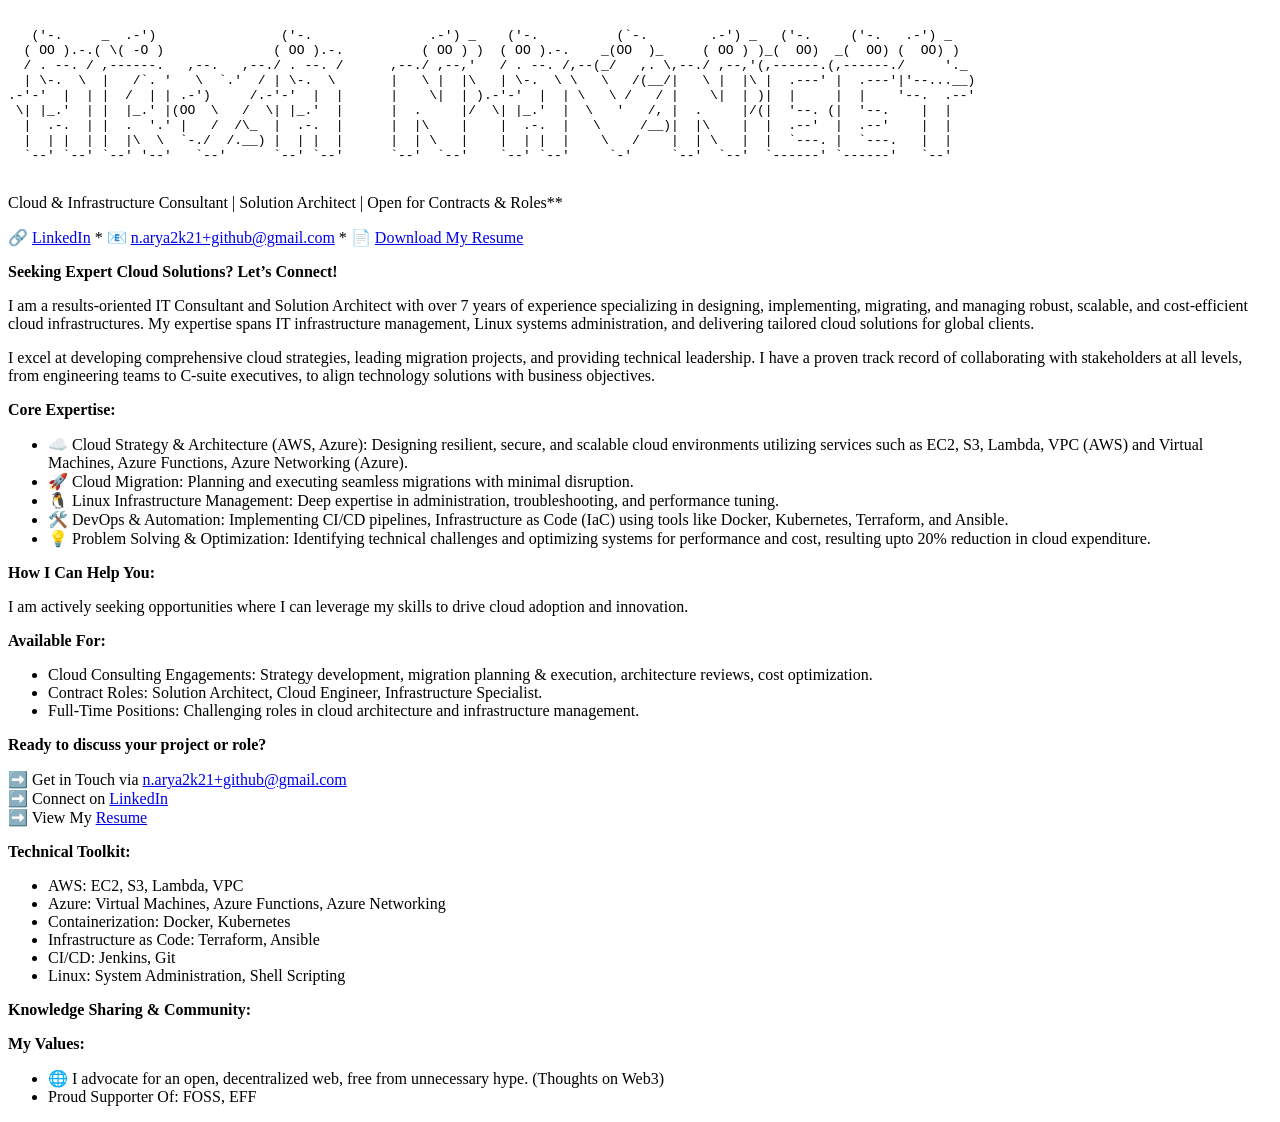
==== index.html @ 39e7bad0 "Add files via upload" ====
﻿<!DOCTYPE html>
<html>

<head>
  <meta charset="utf-8">
  <meta name="viewport" content="width=device-width, initial-scale=1.0">
  <title>Portfolio</title>
  <link rel="stylesheet" href="https://stackedit.io/style.css" />
</head>

<body class="stackedit">
  <div class="stackedit__html"><pre><code>
   ('-.     _  .-')                ('-.               .-') _    ('-.          (`-.        .-') _   ('-.     ('-.   .-') _    
  ( OO ).-.( \( -O )              ( OO ).-.          ( OO ) )  ( OO ).-.    _(OO  )_     ( OO ) )_(  OO)  _(  OO) (  OO) )   
  / . --. / ,------.   ,--.   ,--./ . --. /      ,--./ ,--,'   / . --. /,--(_/   ,. \,--./ ,--,'(,------.(,------./     '._  
  | \-.  \  |   /`. '   \  `.'  / | \-.  \       |   \ |  |\   | \-.  \ \   \   /(__/|   \ |  |\ |  .---' |  .---'|'--...__) 
.-'-'  |  | |  /  | | .-')     /.-'-'  |  |      |    \|  | ).-'-'  |  | \   \ /   / |    \|  | )|  |     |  |    '--.  .--' 
 \| |_.'  | |  |_.' |(OO  \   /  \| |_.'  |      |  .     |/  \| |_.'  |  \   '   /, |  .     |/(|  '--. (|  '--.    |  |    
  |  .-.  | |  .  '.' |   /  /\_  |  .-.  |      |  |\    |    |  .-.  |   \     /__)|  |\    |  |  .--'  |  .--'    |  |    
  |  | |  | |  |\  \  `-./  /.__) |  | |  |      |  | \   |    |  | |  |    \   /    |  | \   |  |  `---. |  `---.   |  |    
  `--' `--' `--' '--'   `--'      `--' `--'      `--'  `--'    `--' `--'     `-'     `--'  `--'  `------' `------'   `--'    

</code></pre>
<p>Cloud &amp; Infrastructure Consultant | Solution Architect | Open for Contracts &amp; Roles**</p>
<p>🔗 <a href="https://www.linkedin.com/in/meta-arya/">LinkedIn</a> * 📧 <a href="mailto:n.arya2k21+github@gmail.com">n.arya2k21+github@gmail.com</a> * 📄 <a href="https://github.com/iamarya2k24/yaml-resume/blob/main/my-resume.pdf">Download My Resume</a></p>
<p><strong>Seeking Expert Cloud Solutions? Let’s Connect!</strong></p>
<p>I am a results-oriented IT Consultant and Solution Architect with over 7 years of experience specializing in designing, implementing, migrating, and managing robust, scalable, and cost-efficient cloud infrastructures. My expertise spans IT infrastructure management, Linux systems administration, and delivering tailored cloud solutions for global clients.</p>
<p>I excel at developing comprehensive cloud strategies, leading migration projects, and providing technical leadership. I have a proven track record of collaborating with stakeholders at all levels, from engineering teams to C-suite executives, to align technology solutions with business objectives.</p>
<p><strong>Core Expertise:</strong></p>
<ul>
<li>☁️ Cloud Strategy &amp; Architecture (AWS, Azure): Designing resilient, secure, and scalable cloud environments utilizing services such as EC2, S3, Lambda, VPC (AWS) and Virtual Machines, Azure Functions, Azure Networking (Azure).</li>
<li>🚀 Cloud Migration: Planning and executing seamless migrations with minimal disruption.</li>
<li>🐧 Linux Infrastructure Management: Deep expertise in administration, troubleshooting, and performance tuning.</li>
<li>🛠️ DevOps &amp; Automation: Implementing CI/CD pipelines, Infrastructure as Code (IaC) using tools like Docker, Kubernetes, Terraform, and Ansible.</li>
<li>💡 Problem Solving &amp; Optimization: Identifying technical challenges and optimizing systems for performance and cost, resulting upto 20% reduction in cloud expenditure.</li>
</ul>
<p><strong>How I Can Help You:</strong></p>
<p>I am actively seeking opportunities where I can leverage my skills to drive cloud adoption and innovation.</p>
<p><strong>Available For:</strong></p>
<ul>
<li>Cloud Consulting Engagements: Strategy development, migration planning &amp; execution, architecture reviews, cost optimization.</li>
<li>Contract Roles: Solution Architect, Cloud Engineer, Infrastructure Specialist.</li>
<li>Full-Time Positions: Challenging roles in cloud architecture and infrastructure management.</li>
</ul>
<p><strong>Ready to discuss your project or role?</strong></p>
<p>➡️ Get in Touch via <a href="mailto:n.arya2k21+github@gmail.com">n.arya2k21+github@gmail.com</a><br>
➡️ Connect on <a href="https://www.linkedin.com/in/meta-arya/">LinkedIn</a><br>
➡️ View My <a href="https://github.com/user-attachments/files/18631548/AryaNavneet-2025-Latest-Resume.pdf">Resume</a></p>
<p><strong>Technical Toolkit:</strong></p>
<ul>
<li>AWS: EC2, S3, Lambda, VPC</li>
<li>Azure: Virtual Machines, Azure Functions, Azure Networking</li>
<li>Containerization: Docker, Kubernetes</li>
<li>Infrastructure as Code: Terraform, Ansible</li>
<li>CI/CD: Jenkins, Git</li>
<li>Linux: System Administration, Shell Scripting</li>
</ul>
<p><strong>Knowledge Sharing &amp; Community:</strong></p>
<p><strong>My Values:</strong></p>
<ul>
<li>🌐 I advocate for an open, decentralized web, free from unnecessary hype. (Thoughts on Web3)</li>
<li>Proud Supporter Of: FOSS, EFF</li>
</ul>
</div>
</body>

</html>
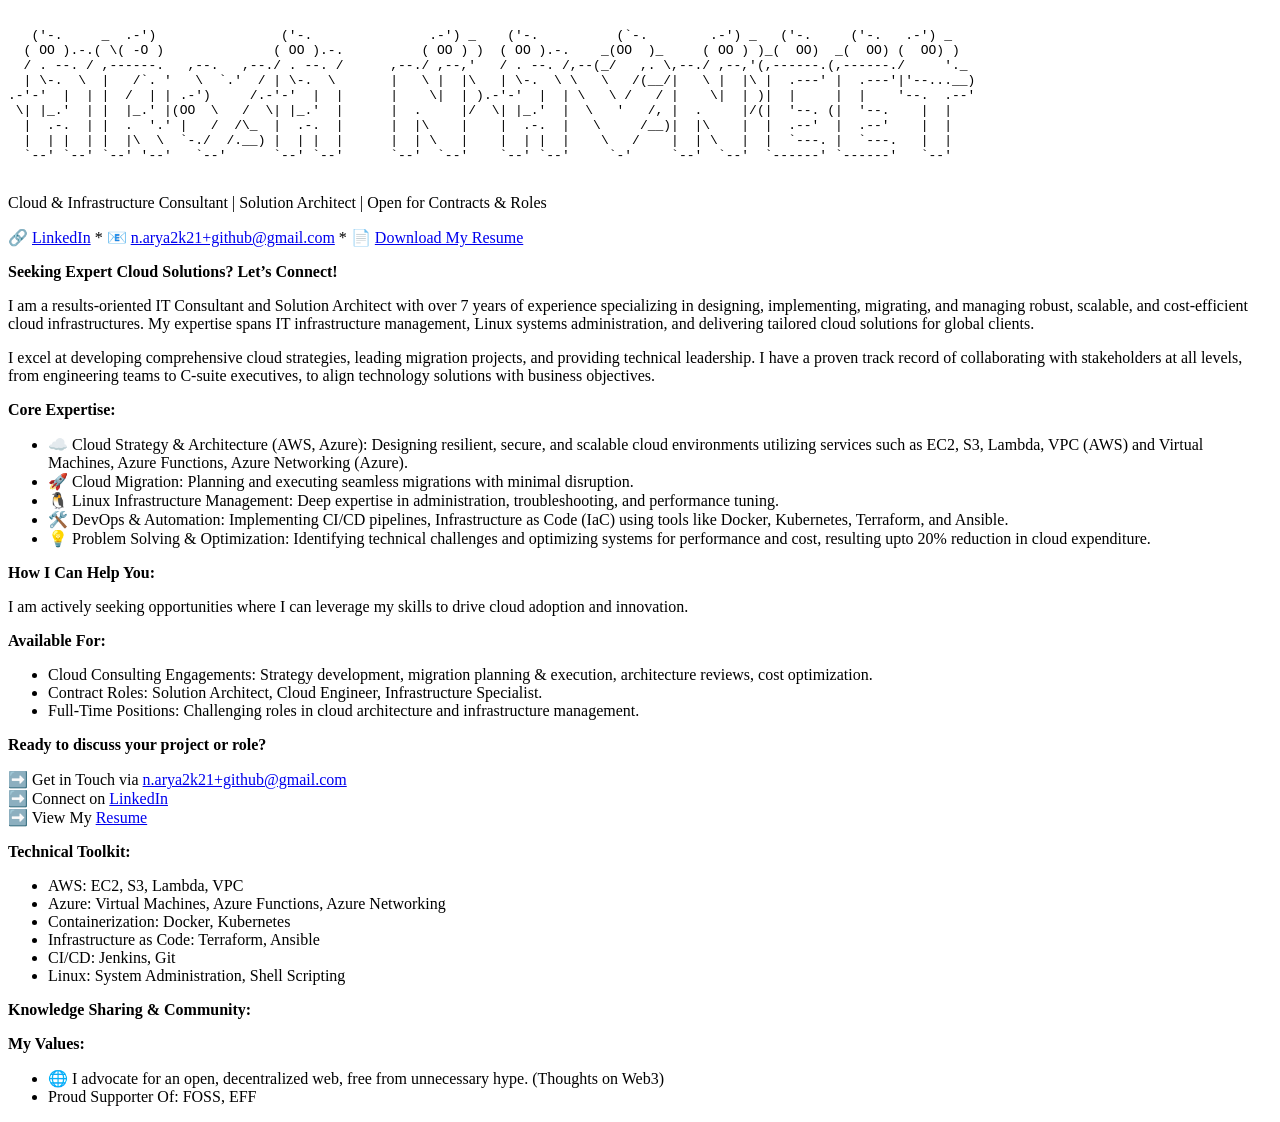
==== commit bce00a29: "Update index.html Remove typo." ====
--- a/index.html
+++ b/index.html
@@ -4,7 +4,7 @@
 <head>
   <meta charset="utf-8">
   <meta name="viewport" content="width=device-width, initial-scale=1.0">
-  <title>Portfolio</title>
+  <title>Arya Navneet - Cloud &amp; Infrastructure Consultant | Solution Architect | Open for Contracts</title>
   <link rel="stylesheet" href="https://stackedit.io/style.css" />
 </head>
 
@@ -21,7 +21,7 @@
   `--' `--' `--' '--'   `--'      `--' `--'      `--'  `--'    `--' `--'     `-'     `--'  `--'  `------' `------'   `--'    
 
 </code></pre>
-<p>Cloud &amp; Infrastructure Consultant | Solution Architect | Open for Contracts &amp; Roles**</p>
+<p>Cloud &amp; Infrastructure Consultant | Solution Architect | Open for Contracts &amp; Roles</p>
 <p>🔗 <a href="https://www.linkedin.com/in/meta-arya/">LinkedIn</a> * 📧 <a href="mailto:n.arya2k21+github@gmail.com">n.arya2k21+github@gmail.com</a> * 📄 <a href="https://github.com/iamarya2k24/yaml-resume/blob/main/my-resume.pdf">Download My Resume</a></p>
 <p><strong>Seeking Expert Cloud Solutions? Let’s Connect!</strong></p>
 <p>I am a results-oriented IT Consultant and Solution Architect with over 7 years of experience specializing in designing, implementing, migrating, and managing robust, scalable, and cost-efficient cloud infrastructures. My expertise spans IT infrastructure management, Linux systems administration, and delivering tailored cloud solutions for global clients.</p>
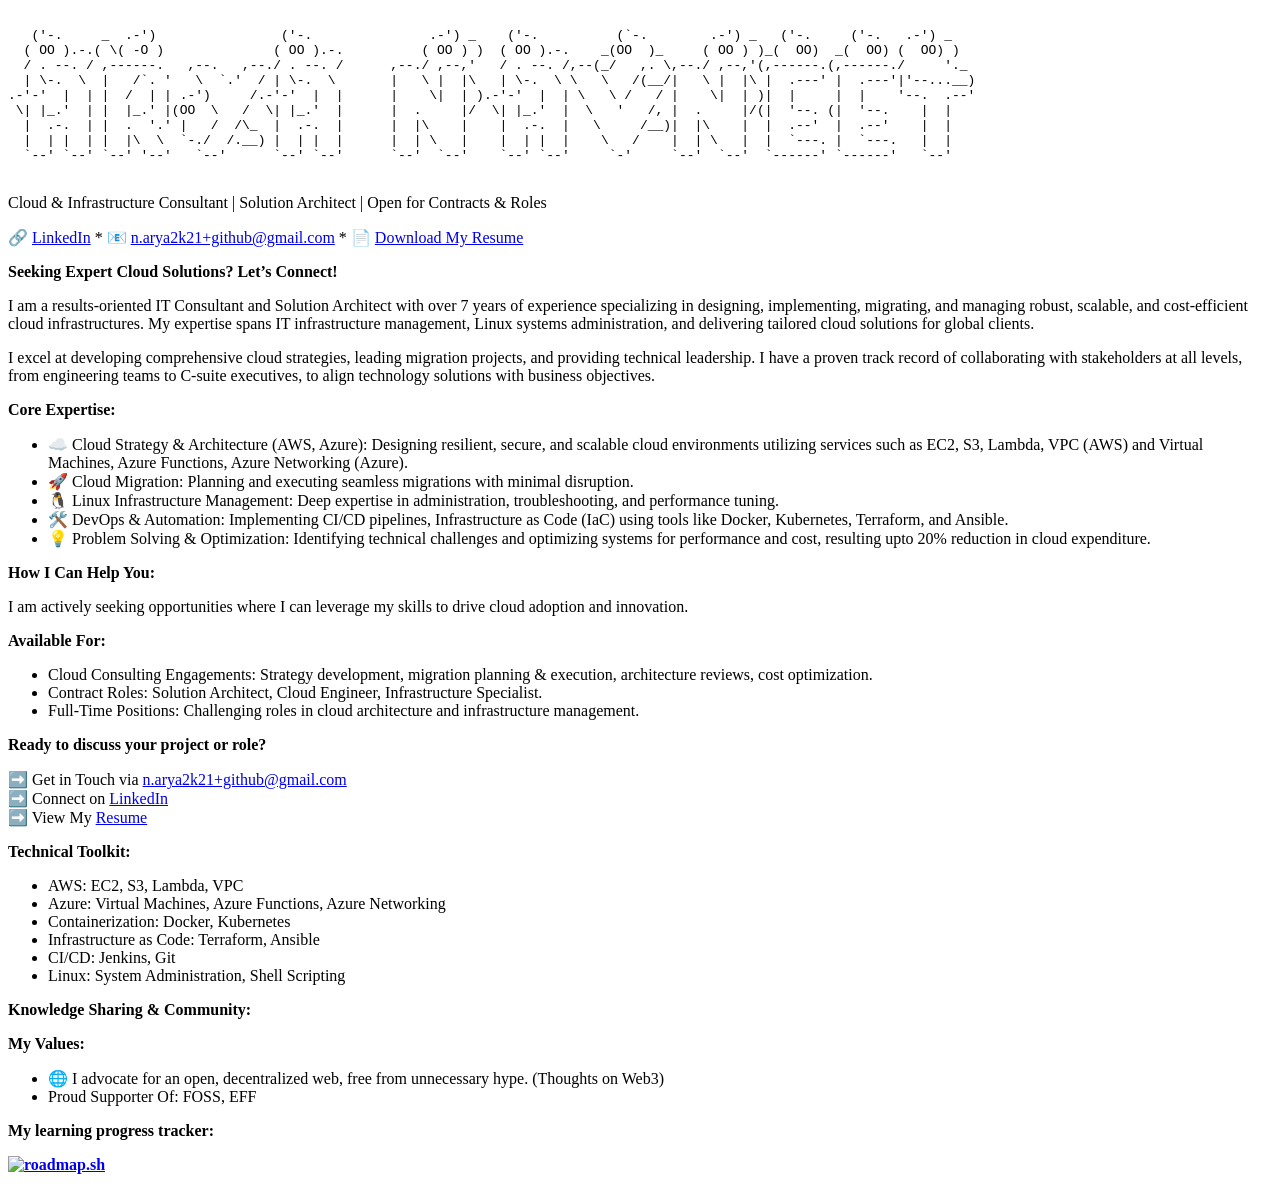
==== commit 75e620cd: "Add learning progress tracker to index.html Added a learning progress tracker with an image link." ====
--- a/index.html
+++ b/index.html
@@ -61,6 +61,9 @@
 <li>🌐 I advocate for an open, decentralized web, free from unnecessary hype. (Thoughts on Web3)</li>
 <li>Proud Supporter Of: FOSS, EFF</li>
 </ul>
+<p><strong>My learning progress tracker:</p>
+    <a href="https://roadmap.sh"><img src="https://roadmap.sh/card/tall/6908ef90b0418a041e9ae31e?variant=dark&roadmaps=devops%2Clinux%2Caws%2Cgolang" alt="roadmap.sh"/></a>
+</p>
 </div>
 </body>
 
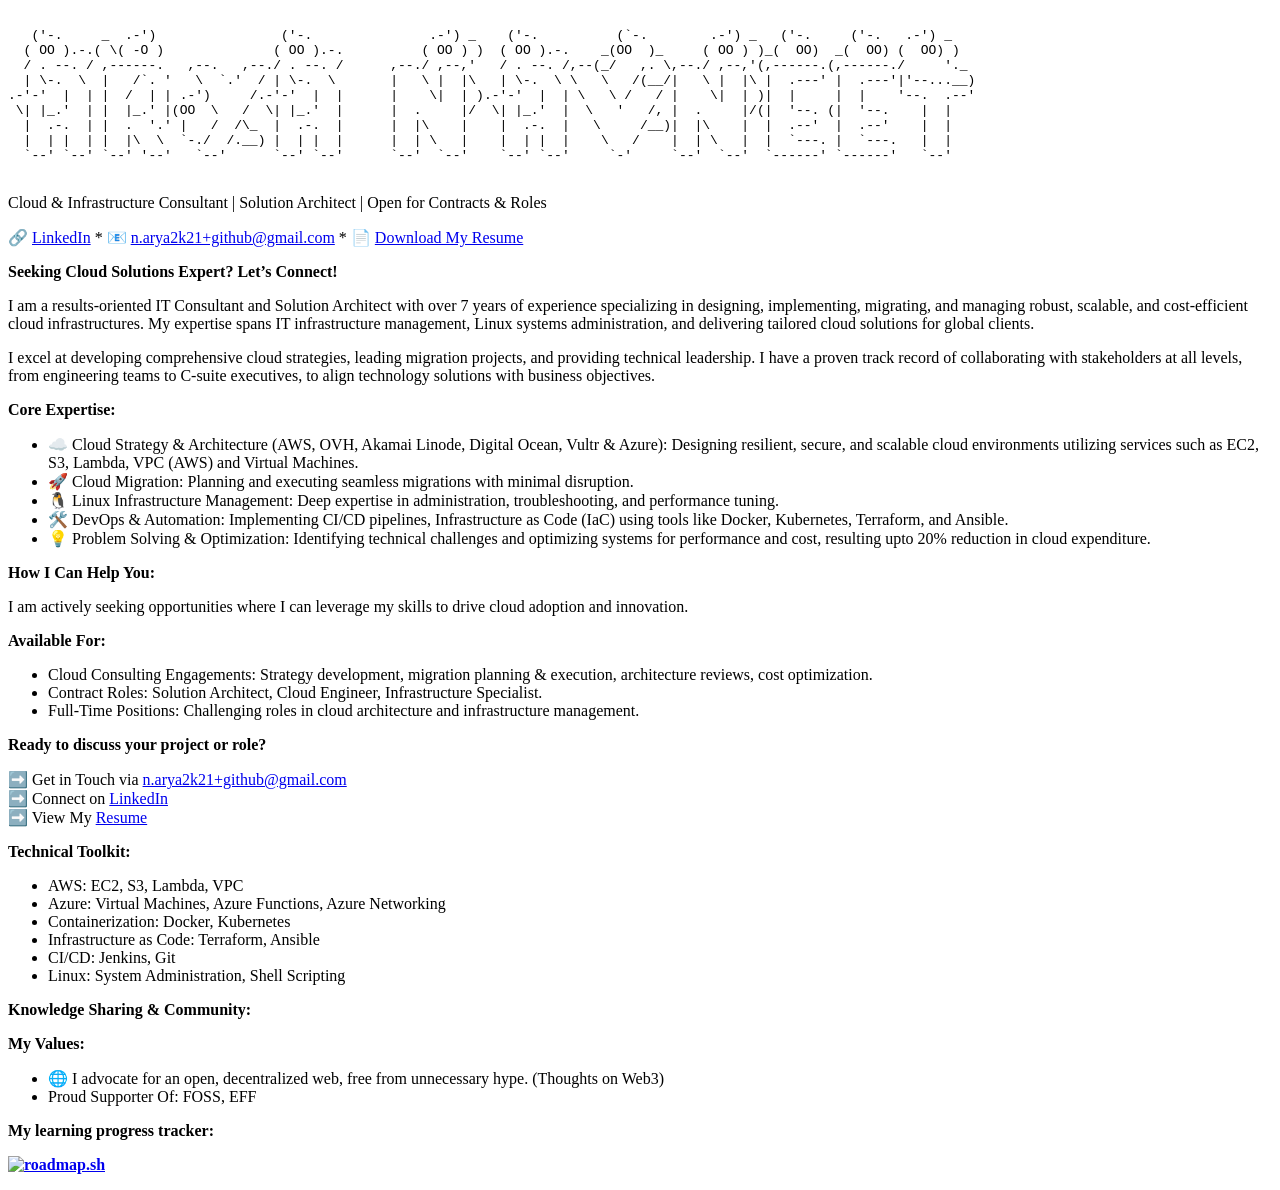
==== commit 33fa83d4: "Update expertise section and contact information" ====
--- a/index.html
+++ b/index.html
@@ -23,12 +23,12 @@
 </code></pre>
 <p>Cloud &amp; Infrastructure Consultant | Solution Architect | Open for Contracts &amp; Roles</p>
 <p>🔗 <a href="https://www.linkedin.com/in/meta-arya/">LinkedIn</a> * 📧 <a href="mailto:n.arya2k21+github@gmail.com">n.arya2k21+github@gmail.com</a> * 📄 <a href="https://github.com/iamarya2k24/yaml-resume/blob/main/my-resume.pdf">Download My Resume</a></p>
-<p><strong>Seeking Expert Cloud Solutions? Let’s Connect!</strong></p>
+<p><strong>Seeking Cloud Solutions Expert? Let’s Connect!</strong></p>
 <p>I am a results-oriented IT Consultant and Solution Architect with over 7 years of experience specializing in designing, implementing, migrating, and managing robust, scalable, and cost-efficient cloud infrastructures. My expertise spans IT infrastructure management, Linux systems administration, and delivering tailored cloud solutions for global clients.</p>
 <p>I excel at developing comprehensive cloud strategies, leading migration projects, and providing technical leadership. I have a proven track record of collaborating with stakeholders at all levels, from engineering teams to C-suite executives, to align technology solutions with business objectives.</p>
 <p><strong>Core Expertise:</strong></p>
 <ul>
-<li>☁️ Cloud Strategy &amp; Architecture (AWS, Azure): Designing resilient, secure, and scalable cloud environments utilizing services such as EC2, S3, Lambda, VPC (AWS) and Virtual Machines, Azure Functions, Azure Networking (Azure).</li>
+<li>☁️ Cloud Strategy &amp; Architecture  (AWS, OVH, Akamai Linode, Digital Ocean, Vultr & Azure): Designing resilient, secure, and scalable cloud environments utilizing services such as EC2, S3, Lambda, VPC (AWS) and Virtual Machines.</li>
 <li>🚀 Cloud Migration: Planning and executing seamless migrations with minimal disruption.</li>
 <li>🐧 Linux Infrastructure Management: Deep expertise in administration, troubleshooting, and performance tuning.</li>
 <li>🛠️ DevOps &amp; Automation: Implementing CI/CD pipelines, Infrastructure as Code (IaC) using tools like Docker, Kubernetes, Terraform, and Ansible.</li>
